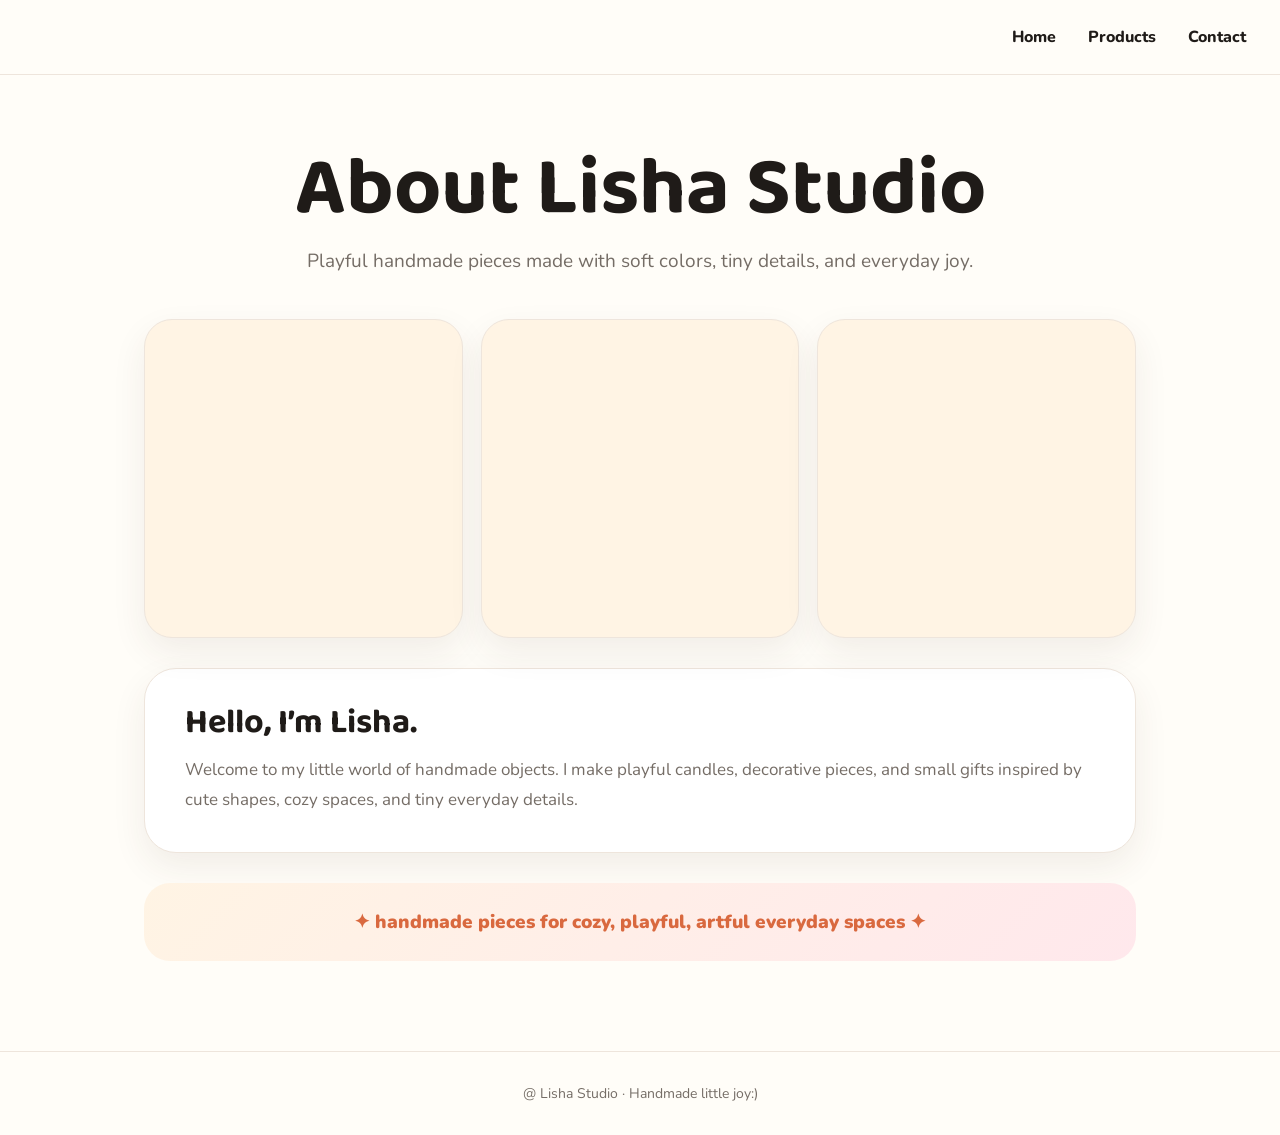
==== about.html @ caed178e "Update about.html" ====
<!DOCTYPE html>
<html lang="en">
<head>
  <meta charset="UTF-8" />
  <meta name="viewport" content="width=device-width, initial-scale=1.0" />

  <title>About | Lisha Studio</title>
  <meta name="description" content="About Lisha Studio handmade art objects." />

  <style>
    @import url('https://fonts.googleapis.com/css2?family=Baloo+2:wght@400;500;600;700;800&family=Nunito:wght@400;500;600;700;800&display=swap');

    :root {
      --bg: #fffdf8;
      --text: #1f1b18;
      --muted: #756d66;
      --line: #eee5dc;
      --soft: #fff4e4;
      --pink: #ffe8ec;
      --accent: #f08a5d;
      --accent-dark: #d9693f;
      --card: #ffffff;
    }

    * { box-sizing: border-box; }

    html { scroll-behavior: smooth; }

    body {
      margin: 0;
      background: var(--bg);
      color: var(--text);
      font-family: "Nunito", Arial, sans-serif;
    }

    header {
      padding: 26px 34px;
      display: flex;
      justify-content: flex-end;
      align-items: center;
      border-bottom: 1px solid var(--line);
      background: rgba(255, 253, 248, 0.96);
      position: sticky;
      top: 0;
      z-index: 10;
    }

    nav a {
      margin-left: 28px;
      color: var(--text);
      text-decoration: none;
      font-size: 16px;
      font-weight: 800;
    }

    nav a:hover {
      color: var(--accent-dark);
    }

    main {
      max-width: 1040px;
      margin: 0 auto;
      padding: 76px 24px 90px;
    }

    .intro {
      text-align: center;
      margin-bottom: 42px;
    }

    .intro h1 {
      font-family: "Baloo 2", cursive;
      font-size: clamp(50px, 8vw, 82px);
      line-height: 0.95;
      margin: 0 0 16px;
    }

    .intro p {
      color: var(--muted);
      font-size: 19px;
      line-height: 1.7;
      max-width: 720px;
      margin: 0 auto;
    }

    .about-video-grid {
      display: none;
      grid-template-columns: repeat(3, 1fr);
      gap: 18px;
      margin: 0 0 30px;
    }

    .about-video-card {
      border-radius: 28px;
      overflow: hidden;
      border: 1px solid var(--line);
      background: var(--soft);
      box-shadow: 0 14px 34px rgba(80, 51, 32, 0.08);
      aspect-ratio: 1 / 1;
    }

    .about-video-card video {
      width: 100%;
      height: 100%;
      object-fit: cover;
      display: block;
    }

    .story-card {
      background: var(--card);
      border: 1px solid var(--line);
      border-radius: 32px;
      padding: 36px 40px;
      box-shadow: 0 14px 34px rgba(80, 51, 32, 0.08);
      margin-bottom: 28px;
    }

    .story-card h2 {
      font-family: "Baloo 2", cursive;
      font-size: 34px;
      line-height: 1.05;
      margin: 0 0 14px;
    }

    .story-card p {
      color: var(--muted);
      line-height: 1.8;
      font-size: 17px;
      margin: 0;
      white-space: pre-line;
    }

    .highlight {
      background: linear-gradient(135deg, var(--soft), var(--pink));
      border-radius: 26px;
      padding: 26px;
      color: var(--accent-dark);
      font-weight: 900;
      text-align: center;
      font-size: 19px;
      margin-top: 30px;
    }

    footer {
      text-align: center;
      padding: 32px 20px;
      color: var(--muted);
      font-size: 14px;
      border-top: 1px solid var(--line);
    }

    @media (max-width: 850px) {
      header {
        justify-content: center;
        padding: 22px 18px;
      }

      nav a {
        margin: 0 9px;
      }

      .about-video-grid {
        grid-template-columns: 1fr;
      }

      .story-card {
        padding: 26px;
      }
    }

    @media (max-width: 560px) {
      nav a {
        font-size: 15px;
        margin: 0 6px;
      }

      main {
        padding: 56px 20px 72px;
      }

      .intro h1 {
        font-size: clamp(44px, 14vw, 68px);
      }

      .intro p {
        font-size: 17px;
      }
    }
  </style>
</head>

<body>
  <header>
    <nav>
      <a href="/">Home</a>
      <a href="/#products">Products</a>
      <a href="/#contact">Contact</a>
    </nav>
  </header>

  <main>
    <section class="intro">
      <h1 id="aboutTitle">About Lisha Studio</h1>
      <p id="aboutSubtitle">Playful handmade pieces made with soft colors, tiny details, and everyday joy.</p>
    </section>

    <section class="about-video-grid" id="aboutVideoGrid"></section>

    <section class="story-card">
      <h2 id="aboutStoryTitle">Hello, I’m Lisha.</h2>
      <p id="aboutStoryText">Welcome to my little world of handmade objects. I make playful candles, decorative pieces, and small gifts inspired by cute shapes, cozy spaces, and tiny everyday details.</p>
    </section>

    <div class="highlight" id="aboutHighlight">
      ✦ handmade pieces for cozy, playful, artful everyday spaces ✦
    </div>
  </main>

  <footer>
    @ Lisha Studio · Handmade little joy:)
  </footer>

  <script>
    const SETTINGS_CSV_URL = "https://docs.google.com/spreadsheets/d/e/2PACX-1vRQ5vcuUBnI85arPNNe2h-aqwqq_9RpCBN0oewhCexPjWd-nX7YW-j3ii_5JlwvZZ7VlyjZ_RSTVwD5/pub?gid=0&single=true&output=csv"; // Settings 表 CSV
    const VIDEO_BASE_URL = "https://pub-32f3f529081e4033a9e6ecf3fd1297ae.r2.dev/images/"; // Cloudflare R2 视频基础地址

    const ABOUT_VIDEOS = [
      "about-1.mp4", // 第 1 个 About 小视频
      "about-2.mp4", // 第 2 个 About 小视频
      "about-3.mp4"  // 第 3 个 About 小视频
    ];

    function parseCSV(text) {
      const rows = [];
      let row = [];
      let value = "";
      let inQuotes = false;

      for (let i = 0; i < text.length; i++) {
        const char = text[i];
        const nextChar = text[i + 1];

        if (char === '"' && inQuotes && nextChar === '"') {
          value += '"';
          i++;
        } else if (char === '"') {
          inQuotes = !inQuotes;
        } else if (char === "," && !inQuotes) {
          row.push(value);
          value = "";
        } else if ((char === "\n" || char === "\r") && !inQuotes) {
          if (value || row.length) {
            row.push(value);
            rows.push(row);
            row = [];
            value = "";
          }
          if (char === "\r" && nextChar === "\n") i++;
        } else {
          value += char;
        }
      }

      if (value || row.length) {
        row.push(value);
        rows.push(row);
      }

      return rows;
    }

    function rowsToSettings(rows) {
      const settings = {};

      rows.slice(1).forEach(row => {
        const key = row[0] ? row[0].trim().toLowerCase() : "";
        const value = row[1] ? row[1].trim() : "";
        if (key) settings[key] = value;
      });

      return settings;
    }

    async function loadSettings() {
      const joiner = SETTINGS_CSV_URL.includes("?") ? "&" : "?";
      const response = await fetch(SETTINGS_CSV_URL + joiner + "cacheBust=" + Date.now());

      if (!response.ok) {
        throw new Error("Could not load Settings CSV");
      }

      const text = await response.text();
      return rowsToSettings(parseCSV(text));
    }

    function setting(settings, key, fallback) {
      return settings[key.toLowerCase()] || fallback;
    }

    function renderVideos() {
      const videoGrid = document.getElementById("aboutVideoGrid");
      const videos = ABOUT_VIDEOS.filter(Boolean);

      if (!videos.length) {
        videoGrid.style.display = "none";
        videoGrid.innerHTML = "";
        return;
      }

      videoGrid.style.display = "grid";
      videoGrid.innerHTML = videos.map((fileName, index) => `
        <div class="about-video-card">
          <video autoplay muted loop playsinline preload="metadata">
            <source src="${VIDEO_BASE_URL + fileName}" type="video/mp4">
          </video>
        </div>
      `).join("");
    }

    loadSettings()
      .then(settings => {
        document.getElementById("aboutTitle").textContent = setting(settings, "about.title", "About Lisha Studio");
        document.getElementById("aboutSubtitle").textContent = setting(settings, "about.subtitle", "Playful handmade pieces made with soft colors, tiny details, and everyday joy.");
        document.getElementById("aboutStoryTitle").textContent = setting(settings, "about.storyTitle", "Hello, I’m Lisha.");
        document.getElementById("aboutStoryText").textContent = setting(settings, "about.storyText", "Welcome to my little world of handmade objects. I make playful candles, decorative pieces, and small gifts inspired by cute shapes, cozy spaces, and tiny everyday details.");
        document.getElementById("aboutHighlight").textContent = setting(settings, "about.highlight", "✦ handmade pieces for cozy, playful, artful everyday spaces ✦");

        document.title = setting(settings, "about.title", "About Lisha Studio") + " | Lisha Studio";

        renderVideos();
      })
      .catch(error => {
        console.error(error);
        renderVideos();
      });
  </script>
</body>
</html>
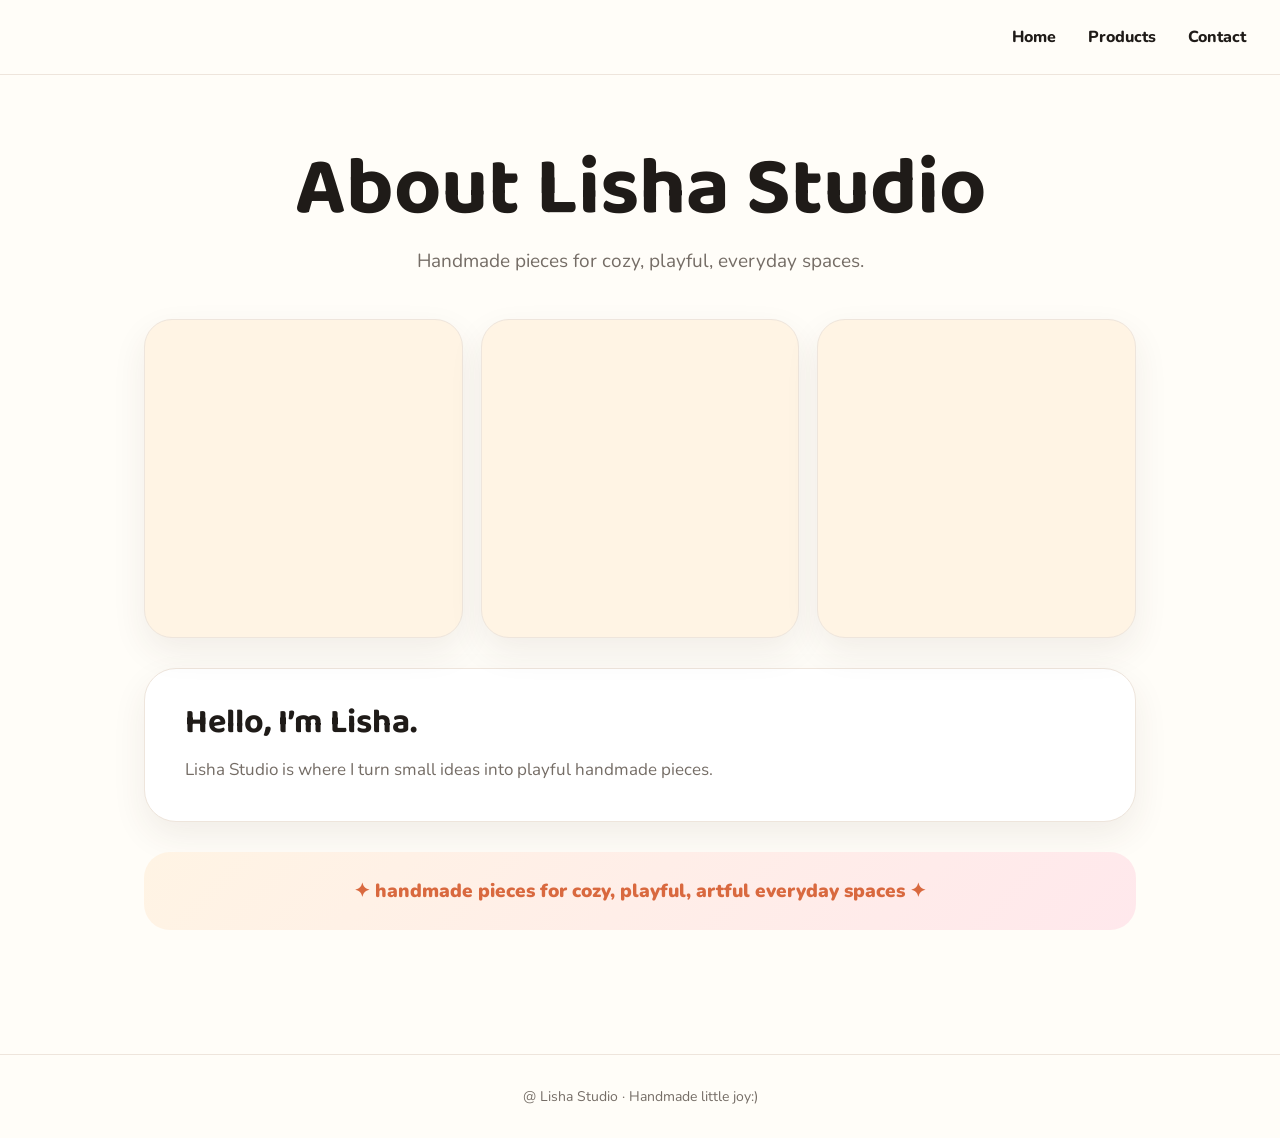
==== commit c156e24f: "Update about.html" ====
--- a/about.html
+++ b/about.html
@@ -33,6 +33,7 @@
       font-family: "Nunito", Arial, sans-serif;
     }
 
+    /* 顶部导航：和首页保持一致 */
     header {
       padding: 26px 34px;
       display: flex;
@@ -57,12 +58,14 @@
       color: var(--accent-dark);
     }
 
+    /* 页面主体宽度 */
     main {
       max-width: 1040px;
       margin: 0 auto;
       padding: 76px 24px 90px;
     }
 
+    /* About 标题区 */
     .intro {
       text-align: center;
       margin-bottom: 42px;
@@ -83,6 +86,7 @@
       margin: 0 auto;
     }
 
+    /* 三个小视频区域 */
     .about-video-grid {
       display: none;
       grid-template-columns: repeat(3, 1fr);
@@ -106,6 +110,7 @@
       display: block;
     }
 
+    /* 介绍卡片 */
     .story-card {
       background: var(--card);
       border: 1px solid var(--line);
@@ -130,6 +135,7 @@
       white-space: pre-line;
     }
 
+    /* 粉色高亮条 */
     .highlight {
       background: linear-gradient(135deg, var(--soft), var(--pink));
       border-radius: 26px;
@@ -141,6 +147,31 @@
       margin-top: 30px;
     }
 
+    /* About 页面底部联系按钮 */
+    .about-contact-links {
+      margin-top: 34px;
+      display: flex;
+      justify-content: center;
+      gap: 14px;
+      flex-wrap: wrap;
+    }
+
+    .about-contact-links a {
+      color: var(--text);
+      border: 1px solid var(--line);
+      border-radius: 999px;
+      padding: 13px 24px;
+      text-decoration: none;
+      font-weight: 900;
+      background: var(--soft);
+    }
+
+    .about-contact-links a:hover {
+      background: var(--accent);
+      color: white;
+      border-color: var(--accent);
+    }
+
     footer {
       text-align: center;
       padding: 32px 20px;
@@ -149,6 +180,7 @@
       border-top: 1px solid var(--line);
     }
 
+    /* 平板 / 小屏幕 */
     @media (max-width: 850px) {
       header {
         justify-content: center;
@@ -168,6 +200,7 @@
       }
     }
 
+    /* 手机 */
     @media (max-width: 560px) {
       nav a {
         font-size: 15px;
@@ -201,19 +234,23 @@
   <main>
     <section class="intro">
       <h1 id="aboutTitle">About Lisha Studio</h1>
-      <p id="aboutSubtitle">Playful handmade pieces made with soft colors, tiny details, and everyday joy.</p>
+      <p id="aboutSubtitle">Handmade pieces for cozy, playful, everyday spaces.</p>
     </section>
 
+    <!-- 三个小视频会由 JS 自动填入 -->
     <section class="about-video-grid" id="aboutVideoGrid"></section>
 
     <section class="story-card">
       <h2 id="aboutStoryTitle">Hello, I’m Lisha.</h2>
-      <p id="aboutStoryText">Welcome to my little world of handmade objects. I make playful candles, decorative pieces, and small gifts inspired by cute shapes, cozy spaces, and tiny everyday details.</p>
+      <p id="aboutStoryText">Lisha Studio is where I turn small ideas into playful handmade pieces.</p>
     </section>
 
     <div class="highlight" id="aboutHighlight">
       ✦ handmade pieces for cozy, playful, artful everyday spaces ✦
     </div>
+
+    <!-- Email / WhatsApp / YouTube 按钮会由 JS 自动填入 -->
+    <div class="about-contact-links" id="aboutContactLinks"></div>
   </main>
 
   <footer>
@@ -222,15 +259,15 @@
 
   <script>
     const SETTINGS_CSV_URL = "https://docs.google.com/spreadsheets/d/e/2PACX-1vRQ5vcuUBnI85arPNNe2h-aqwqq_9RpCBN0oewhCexPjWd-nX7YW-j3ii_5JlwvZZ7VlyjZ_RSTVwD5/pub?gid=0&single=true&output=csv"; // Settings 表 CSV
-    const VIDEO_BASE_URL = "https://pub-32f3f529081e4033a9e6ecf3fd1297ae.r2.dev/images/"; // Cloudflare R2 视频基础地址
+    const VIDEO_BASE_URL = "https://pub-32f3f529081e4033a9e6ecf3fd1297ae.r2.dev/images/"; // Cloudflare R2 文件夹
 
     const ABOUT_VIDEOS = [
-      "about-1.mp4", // 第 1 个 About 小视频
-      "about-2.mp4", // 第 2 个 About 小视频
-      "about-3.mp4"  // 第 3 个 About 小视频
+      "about-1.mp4", // 第 1 个小视频
+      "about-2.mp4", // 第 2 个小视频
+      "about-3.mp4"  // 第 3 个小视频
     ];
 
-    function parseCSV(text) {
+    function parseCSV(text) { // 解析 Google Sheet 发布出来的 CSV
       const rows = [];
       let row = [];
       let value = "";
@@ -269,7 +306,7 @@
       return rows;
     }
 
-    function rowsToSettings(rows) {
+    function rowsToSettings(rows) { // 把 Settings 表转成 key-value 对象
       const settings = {};
 
       rows.slice(1).forEach(row => {
@@ -281,7 +318,7 @@
       return settings;
     }
 
-    async function loadSettings() {
+    async function loadSettings() { // 读取 Settings 表
       const joiner = SETTINGS_CSV_URL.includes("?") ? "&" : "?";
       const response = await fetch(SETTINGS_CSV_URL + joiner + "cacheBust=" + Date.now());
 
@@ -293,11 +330,11 @@
       return rowsToSettings(parseCSV(text));
     }
 
-    function setting(settings, key, fallback) {
+    function setting(settings, key, fallback) { // 读取表格内容；没有就用默认文字
       return settings[key.toLowerCase()] || fallback;
     }
 
-    function renderVideos() {
+    function renderVideos() { // 渲染 3 个 About 小视频
       const videoGrid = document.getElementById("aboutVideoGrid");
       const videos = ABOUT_VIDEOS.filter(Boolean);
 
@@ -317,17 +354,40 @@
       `).join("");
     }
 
+    function renderContactLinks(settings) { // 读取 contact.email / contact.whatsapp / contact.youtube
+      const links = document.getElementById("aboutContactLinks");
+
+      const email = setting(settings, "contact.email", "");
+      const whatsapp = setting(settings, "contact.whatsapp", "");
+      const youtube = setting(settings, "contact.youtube", "");
+
+      links.innerHTML = "";
+
+      if (email) {
+        links.innerHTML += `<a href="mailto:${email}">Email</a>`;
+      }
+
+      if (whatsapp) {
+        links.innerHTML += `<a href="${whatsapp}" target="_blank" rel="noopener">WhatsApp</a>`;
+      }
+
+      if (youtube) {
+        links.innerHTML += `<a href="${youtube}" target="_blank" rel="noopener">YouTube</a>`;
+      }
+    }
+
     loadSettings()
       .then(settings => {
         document.getElementById("aboutTitle").textContent = setting(settings, "about.title", "About Lisha Studio");
-        document.getElementById("aboutSubtitle").textContent = setting(settings, "about.subtitle", "Playful handmade pieces made with soft colors, tiny details, and everyday joy.");
+        document.getElementById("aboutSubtitle").textContent = setting(settings, "about.subtitle", "Handmade pieces for cozy, playful, everyday spaces.");
         document.getElementById("aboutStoryTitle").textContent = setting(settings, "about.storyTitle", "Hello, I’m Lisha.");
-        document.getElementById("aboutStoryText").textContent = setting(settings, "about.storyText", "Welcome to my little world of handmade objects. I make playful candles, decorative pieces, and small gifts inspired by cute shapes, cozy spaces, and tiny everyday details.");
+        document.getElementById("aboutStoryText").textContent = setting(settings, "about.storyText", "Lisha Studio is where I turn small ideas into playful handmade pieces. From candles to decorative objects, each piece is made with soft colors, curious shapes, and a little sense of humor.");
         document.getElementById("aboutHighlight").textContent = setting(settings, "about.highlight", "✦ handmade pieces for cozy, playful, artful everyday spaces ✦");
 
         document.title = setting(settings, "about.title", "About Lisha Studio") + " | Lisha Studio";
 
         renderVideos();
+        renderContactLinks(settings);
       })
       .catch(error => {
         console.error(error);
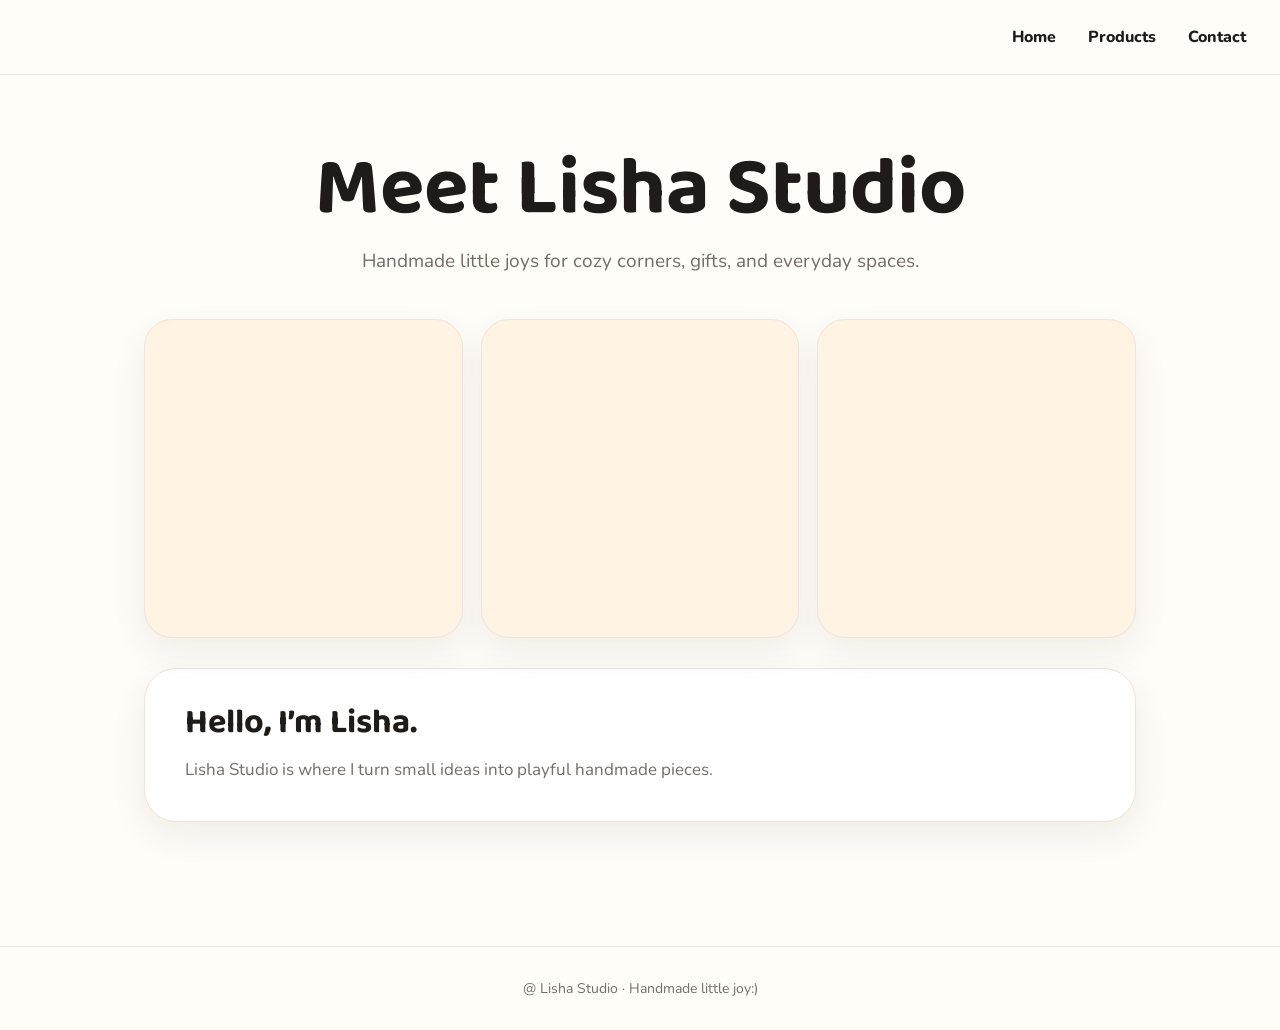
==== commit 23f92e99: "Update about.html" ====
--- a/about.html
+++ b/about.html
@@ -33,7 +33,7 @@
       font-family: "Nunito", Arial, sans-serif;
     }
 
-    /* 顶部导航：和首页保持一致 */
+    /* 顶部导航：和首页一致 */
     header {
       padding: 26px 34px;
       display: flex;
@@ -58,7 +58,7 @@
       color: var(--accent-dark);
     }
 
-    /* 页面主体宽度 */
+    /* 页面主体 */
     main {
       max-width: 1040px;
       margin: 0 auto;
@@ -86,7 +86,7 @@
       margin: 0 auto;
     }
 
-    /* 三个小视频区域 */
+    /* 三个小视频 */
     .about-video-grid {
       display: none;
       grid-template-columns: repeat(3, 1fr);
@@ -110,14 +110,14 @@
       display: block;
     }
 
-    /* 介绍卡片 */
+    /* 品牌介绍卡片 */
     .story-card {
       background: var(--card);
       border: 1px solid var(--line);
       border-radius: 32px;
       padding: 36px 40px;
       box-shadow: 0 14px 34px rgba(80, 51, 32, 0.08);
-      margin-bottom: 28px;
+      margin-bottom: 34px;
     }
 
     .story-card h2 {
@@ -135,21 +135,9 @@
       white-space: pre-line;
     }
 
-    /* 粉色高亮条 */
-    .highlight {
-      background: linear-gradient(135deg, var(--soft), var(--pink));
-      border-radius: 26px;
-      padding: 26px;
-      color: var(--accent-dark);
-      font-weight: 900;
-      text-align: center;
-      font-size: 19px;
-      margin-top: 30px;
-    }
-
     /* About 页面底部联系按钮 */
     .about-contact-links {
-      margin-top: 34px;
+      margin-top: 12px;
       display: flex;
       justify-content: center;
       gap: 14px;
@@ -167,9 +155,9 @@
     }
 
     .about-contact-links a:hover {
-      background: var(--accent);
-      color: white;
-      border-color: var(--accent);
+      background: linear-gradient(135deg, var(--soft), var(--pink));
+      color: var(--accent-dark);
+      border-color: var(--line);
     }
 
     footer {
@@ -180,7 +168,17 @@
       border-top: 1px solid var(--line);
     }
 
-    /* 平板 / 小屏幕 */
+    /* 底部文字链接 */
+    .footer-link {
+      color: var(--muted);
+      text-decoration: none;
+    }
+
+    .footer-link:hover {
+      color: var(--accent-dark);
+    }
+
+    /* 平板 */
     @media (max-width: 850px) {
       header {
         justify-content: center;
@@ -233,11 +231,11 @@
 
   <main>
     <section class="intro">
-      <h1 id="aboutTitle">About Lisha Studio</h1>
-      <p id="aboutSubtitle">Handmade pieces for cozy, playful, everyday spaces.</p>
+      <h1 id="aboutTitle">Meet Lisha Studio</h1>
+      <p id="aboutSubtitle">Handmade little joys for cozy corners, gifts, and everyday spaces.</p>
     </section>
 
-    <!-- 三个小视频会由 JS 自动填入 -->
+    <!-- 三个小视频由 JS 自动填入 -->
     <section class="about-video-grid" id="aboutVideoGrid"></section>
 
     <section class="story-card">
@@ -245,21 +243,17 @@
       <p id="aboutStoryText">Lisha Studio is where I turn small ideas into playful handmade pieces.</p>
     </section>
 
-    <div class="highlight" id="aboutHighlight">
-      ✦ handmade pieces for cozy, playful, artful everyday spaces ✦
-    </div>
-
-    <!-- Email / WhatsApp / YouTube 按钮会由 JS 自动填入 -->
+    <!-- 联系按钮由 JS 自动读取 Settings 表填入 -->
     <div class="about-contact-links" id="aboutContactLinks"></div>
   </main>
 
   <footer>
-    @ Lisha Studio · Handmade little joy:)
+    <a href="/about.html" class="footer-link">@ Lisha Studio · Handmade little joy:)</a>
   </footer>
 
   <script>
     const SETTINGS_CSV_URL = "https://docs.google.com/spreadsheets/d/e/2PACX-1vRQ5vcuUBnI85arPNNe2h-aqwqq_9RpCBN0oewhCexPjWd-nX7YW-j3ii_5JlwvZZ7VlyjZ_RSTVwD5/pub?gid=0&single=true&output=csv"; // Settings 表 CSV
-    const VIDEO_BASE_URL = "https://pub-32f3f529081e4033a9e6ecf3fd1297ae.r2.dev/images/"; // Cloudflare R2 文件夹
+    const VIDEO_BASE_URL = "https://pub-32f3f529081e4033a9e6ecf3fd1297ae.r2.dev/images/"; // R2 文件路径
 
     const ABOUT_VIDEOS = [
       "about-1.mp4", // 第 1 个小视频
@@ -267,7 +261,7 @@
       "about-3.mp4"  // 第 3 个小视频
     ];
 
-    function parseCSV(text) { // 解析 Google Sheet 发布出来的 CSV
+    function parseCSV(text) { // 解析 CSV
       const rows = [];
       let row = [];
       let value = "";
@@ -306,7 +300,7 @@
       return rows;
     }
 
-    function rowsToSettings(rows) { // 把 Settings 表转成 key-value 对象
+    function rowsToSettings(rows) { // Settings 表转对象
       const settings = {};
 
       rows.slice(1).forEach(row => {
@@ -330,11 +324,11 @@
       return rowsToSettings(parseCSV(text));
     }
 
-    function setting(settings, key, fallback) { // 读取表格内容；没有就用默认文字
+    function setting(settings, key, fallback) { // 读取表格文字；没有就用默认值
       return settings[key.toLowerCase()] || fallback;
     }
 
-    function renderVideos() { // 渲染 3 个 About 小视频
+    function renderVideos() { // 渲染 3 个小视频
       const videoGrid = document.getElementById("aboutVideoGrid");
       const videos = ABOUT_VIDEOS.filter(Boolean);
 
@@ -345,7 +339,7 @@
       }
 
       videoGrid.style.display = "grid";
-      videoGrid.innerHTML = videos.map((fileName, index) => `
+      videoGrid.innerHTML = videos.map((fileName) => `
         <div class="about-video-card">
           <video autoplay muted loop playsinline preload="metadata">
             <source src="${VIDEO_BASE_URL + fileName}" type="video/mp4">
@@ -354,7 +348,7 @@
       `).join("");
     }
 
-    function renderContactLinks(settings) { // 读取 contact.email / contact.whatsapp / contact.youtube
+    function renderContactLinks(settings) { // 读取联系方式按钮
       const links = document.getElementById("aboutContactLinks");
 
       const email = setting(settings, "contact.email", "");
@@ -378,13 +372,12 @@
 
     loadSettings()
       .then(settings => {
-        document.getElementById("aboutTitle").textContent = setting(settings, "about.title", "About Lisha Studio");
-        document.getElementById("aboutSubtitle").textContent = setting(settings, "about.subtitle", "Handmade pieces for cozy, playful, everyday spaces.");
+        document.getElementById("aboutTitle").textContent = setting(settings, "about.title", "Meet Lisha Studio");
+        document.getElementById("aboutSubtitle").textContent = setting(settings, "about.subtitle", "Handmade little joys for cozy corners, gifts, and everyday spaces.");
         document.getElementById("aboutStoryTitle").textContent = setting(settings, "about.storyTitle", "Hello, I’m Lisha.");
         document.getElementById("aboutStoryText").textContent = setting(settings, "about.storyText", "Lisha Studio is where I turn small ideas into playful handmade pieces. From candles to decorative objects, each piece is made with soft colors, curious shapes, and a little sense of humor.");
-        document.getElementById("aboutHighlight").textContent = setting(settings, "about.highlight", "✦ handmade pieces for cozy, playful, artful everyday spaces ✦");
-
-        document.title = setting(settings, "about.title", "About Lisha Studio") + " | Lisha Studio";
+
+        document.title = setting(settings, "about.title", "Meet Lisha Studio") + " | Lisha Studio";
 
         renderVideos();
         renderContactLinks(settings);
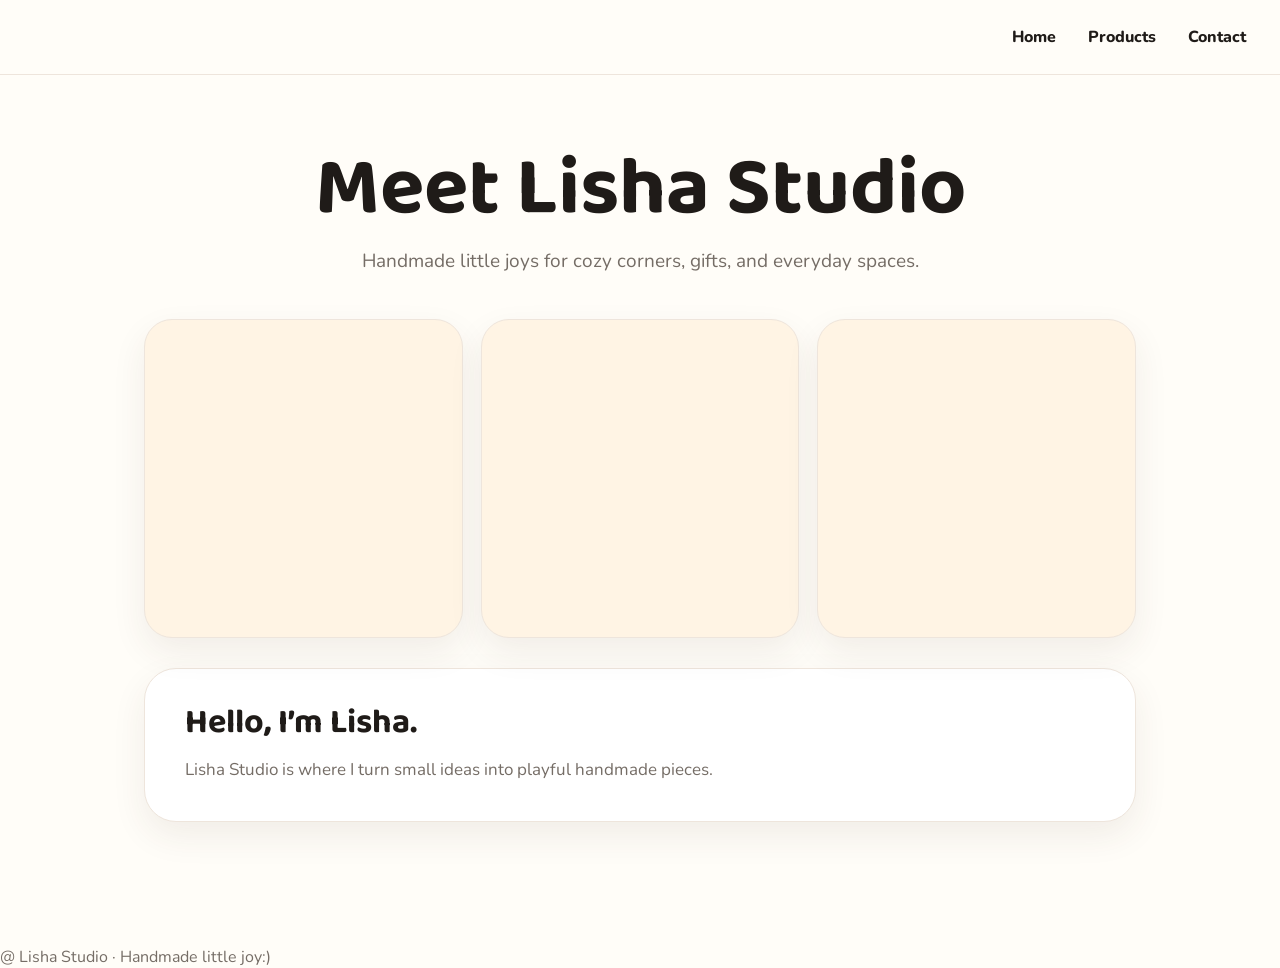
==== commit 850b7445: "Update about.html" ====
--- a/about.html
+++ b/about.html
@@ -160,13 +160,15 @@
       border-color: var(--line);
     }
 
-    footer {
-      text-align: center;
-      padding: 32px 20px;
-      color: var(--muted);
-      font-size: 14px;
-      border-top: 1px solid var(--line);
-    }
+.footer-link {
+  color: var(--muted);
+  text-decoration: none;
+}
+
+.footer-link:hover {
+  color: var(--accent-dark);
+  text-decoration: none;
+}
 
     /* 底部文字链接 */
     .footer-link {
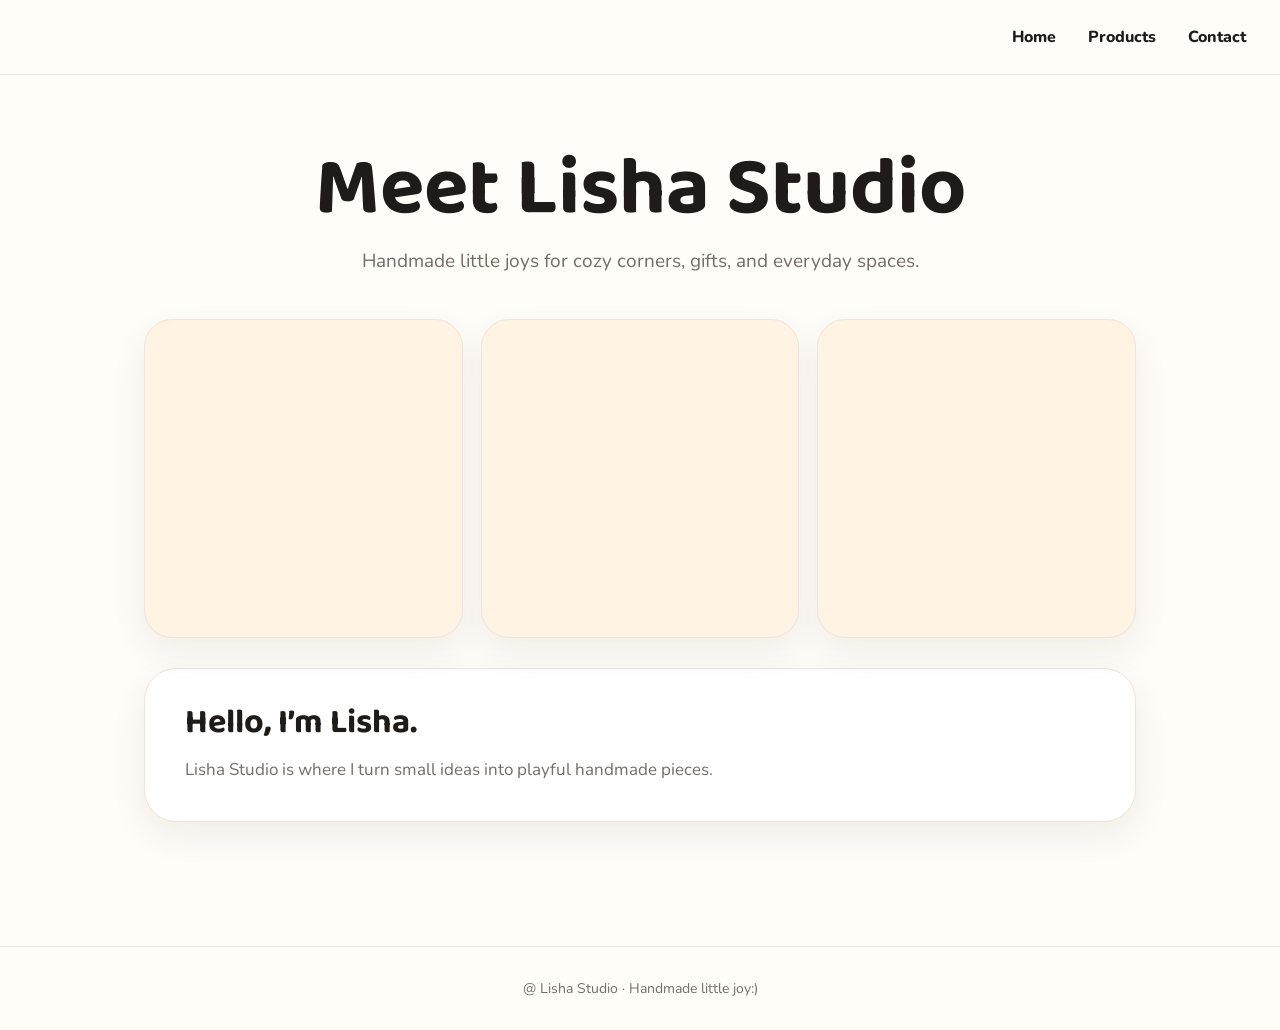
==== commit af44e630: "Update about.html" ====
--- a/about.html
+++ b/about.html
@@ -33,7 +33,7 @@
       font-family: "Nunito", Arial, sans-serif;
     }
 
-    /* 顶部导航：和首页一致 */
+    /* 顶部导航：和首页保持一致 */
     header {
       padding: 26px 34px;
       display: flex;
@@ -58,14 +58,14 @@
       color: var(--accent-dark);
     }
 
-    /* 页面主体 */
+    /* 页面主体宽度和上下留白 */
     main {
       max-width: 1040px;
       margin: 0 auto;
       padding: 76px 24px 90px;
     }
 
-    /* About 标题区 */
+    /* 页面标题 */
     .intro {
       text-align: center;
       margin-bottom: 42px;
@@ -86,7 +86,7 @@
       margin: 0 auto;
     }
 
-    /* 三个小视频 */
+    /* 三个 About 小视频 */
     .about-video-grid {
       display: none;
       grid-template-columns: repeat(3, 1fr);
@@ -135,7 +135,7 @@
       white-space: pre-line;
     }
 
-    /* About 页面底部联系按钮 */
+    /* Email / WhatsApp / YouTube 按钮 */
     .about-contact-links {
       margin-top: 12px;
       display: flex;
@@ -160,17 +160,16 @@
       border-color: var(--line);
     }
 
-.footer-link {
-  color: var(--muted);
-  text-decoration: none;
-}
-
-.footer-link:hover {
-  color: var(--accent-dark);
-  text-decoration: none;
-}
-
-    /* 底部文字链接 */
+    /* 底部 footer：修复你截图里左下角歪掉的问题 */
+    footer {
+      text-align: center;
+      padding: 32px 20px;
+      color: var(--muted);
+      font-size: 14px;
+      border-top: 1px solid var(--line);
+    }
+
+    /* footer 变成链接，但保持原来的灰色小字、无下划线 */
     .footer-link {
       color: var(--muted);
       text-decoration: none;
@@ -178,6 +177,7 @@
 
     .footer-link:hover {
       color: var(--accent-dark);
+      text-decoration: none;
     }
 
     /* 平板 */
@@ -302,7 +302,7 @@
       return rows;
     }
 
-    function rowsToSettings(rows) { // Settings 表转对象
+    function rowsToSettings(rows) { // Settings 表转成对象
       const settings = {};
 
       rows.slice(1).forEach(row => {
@@ -350,7 +350,7 @@
       `).join("");
     }
 
-    function renderContactLinks(settings) { // 读取联系方式按钮
+    function renderContactLinks(settings) { // 渲染 Email / WhatsApp / YouTube 按钮
       const links = document.getElementById("aboutContactLinks");
 
       const email = setting(settings, "contact.email", "");
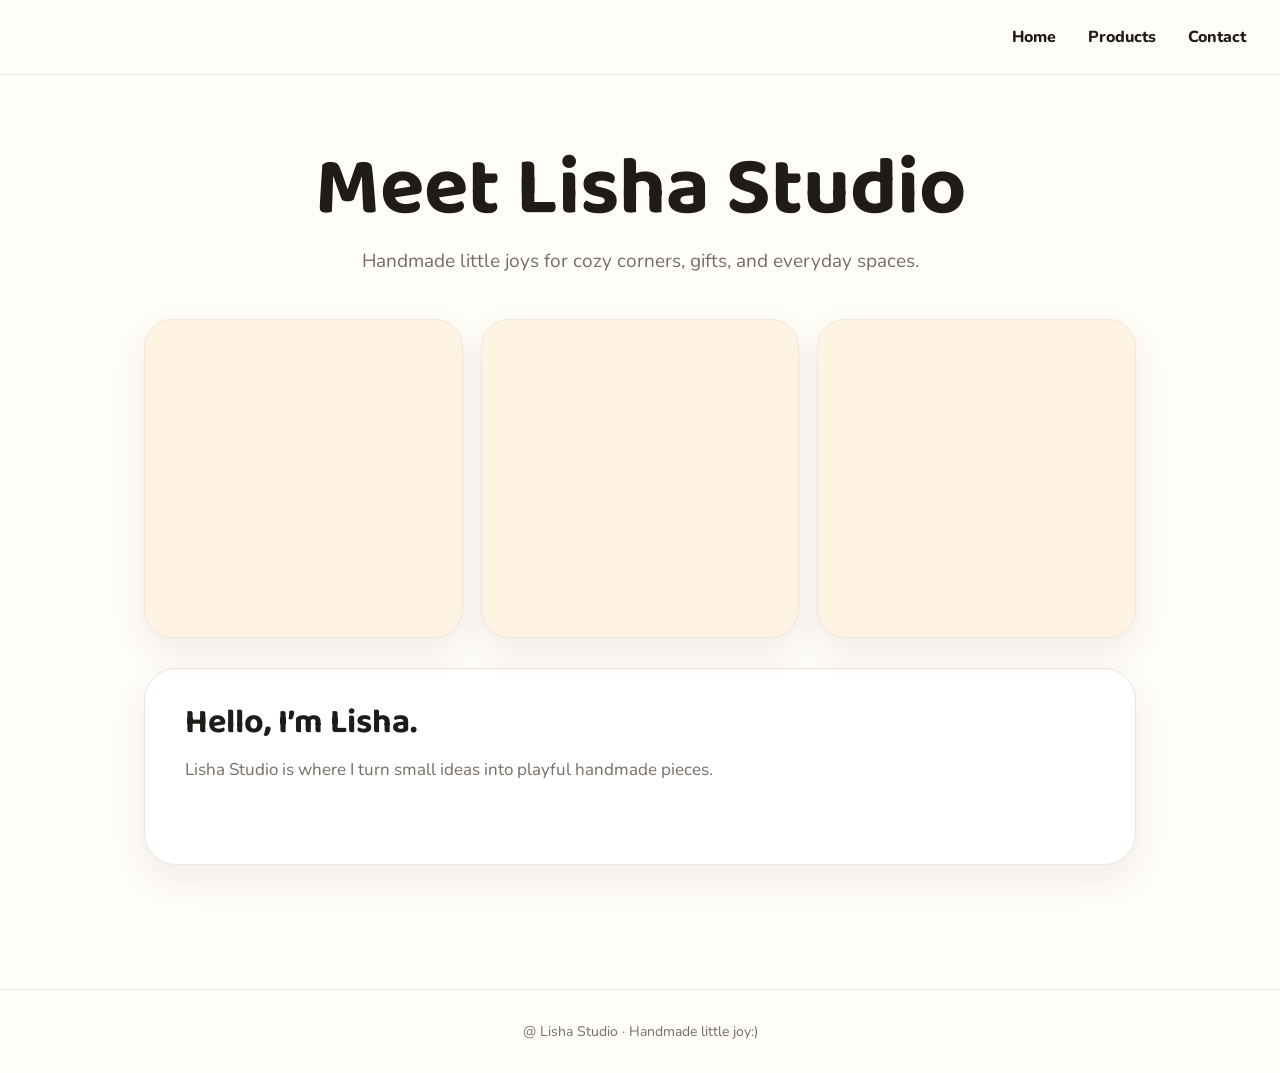
==== commit 5c360e1b: "Update about.html" ====
--- a/about.html
+++ b/about.html
@@ -242,11 +242,11 @@
 
     <section class="story-card">
       <h2 id="aboutStoryTitle">Hello, I’m Lisha.</h2>
-      <p id="aboutStoryText">Lisha Studio is where I turn small ideas into playful handmade pieces.</p>
+      <p id="aboutStoryText">Lisha Studio is where I turn small ideas into playful handmade pieces.
+         <!-- 联系按钮由 JS 自动读取 Settings 表填入 -->
+    <div class="about-contact-links" id="aboutContactLinks"></div>
+      </p>
     </section>
-
-    <!-- 联系按钮由 JS 自动读取 Settings 表填入 -->
-    <div class="about-contact-links" id="aboutContactLinks"></div>
   </main>
 
   <footer>
